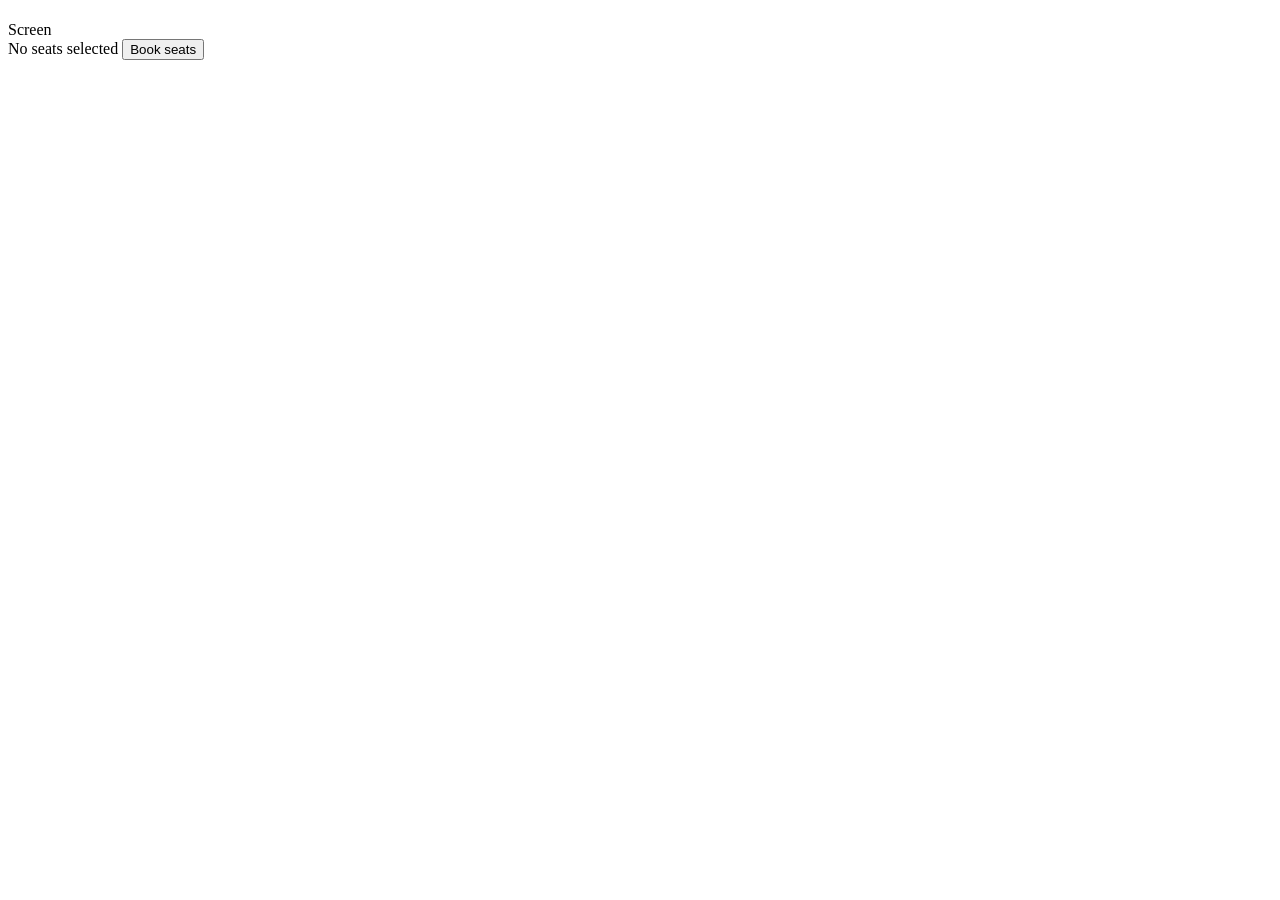
==== src/main/resources/static/pages/booking.html @ 3a865e9b "jaja" ====
<!DOCTYPE html>
<html lang="en">
<head>
    <meta charset="UTF-8">
    <title>Title</title>
</head>
<body>
<main>
    <h1 id="movie-title"></h1>
    <div class="screen">Screen</div>

    <form id="seat-form">
        <div id="seat-map"></div>
        <output for="seat-form" id="selection-summary">No seats selected</output>
        <button type="submit">Book seats</button>
    </form>
</main>
<script type="module" src="../js/booking.js"></script>
</body>
</html>
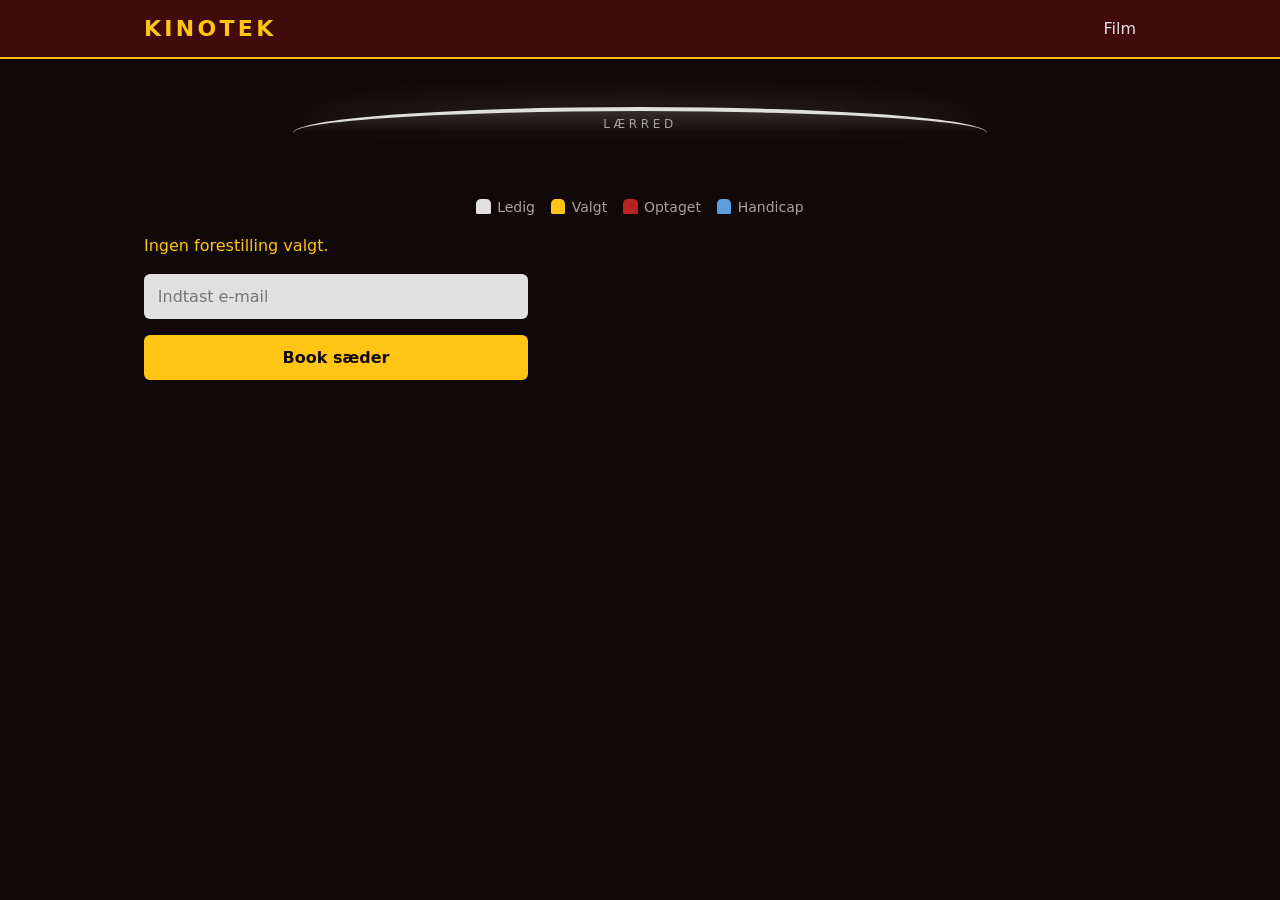
==== commit b1c0ebe9: "Flyt frontend ind i static/ så Spring serverer den Spring Boot serverer kun statiske filer fra class" ====
--- a/src/main/resources/static/pages/booking.html
+++ b/src/main/resources/static/pages/booking.html
@@ -1,18 +1,30 @@
 <!DOCTYPE html>
-<html lang="en">
+<html lang="da">
 <head>
     <meta charset="UTF-8">
-    <title>Title</title>
+    <title>Vælg sæder – Kinotek</title>
+    <link rel="stylesheet" href="../css/stylesheet.css">
+    <link rel="stylesheet" href="../css/components/seats.css">
 </head>
 <body>
 <main>
     <h1 id="movie-title"></h1>
-    <div class="screen">Screen</div>
+    <div class="screen">Lærred</div> <!--- stjålet lærred grafik for sjov -> kan slettes --->
 
     <form id="seat-form">
         <div id="seat-map"></div>
-        <output for="seat-form" id="selection-summary">No seats selected</output>
-        <button type="submit">Book seats</button>
+
+        <ul class="seat-legend" aria-label="Forklaring">
+            <li data-state="free">Ledig</li>
+            <li data-state="selected">Valgt</li>
+            <li data-state="booked">Optaget</li>
+            <li data-state="access">Handicap</li>
+        </ul>
+
+        <output for="seat-form" id="selection-summary">Ingen sæder valgt</output>
+
+        <input type="email" name="email" placeholder="Indtast e-mail" id="inputEmail" required>
+        <button type="submit">Book sæder</button>
     </form>
 </main>
 <script type="module" src="../js/booking.js"></script>
--- a/src/main/resources/static/css/stylesheet.css
+++ b/src/main/resources/static/css/stylesheet.css
@@ -0,0 +1,194 @@
+/* ------ TOKENS ------- */
+
+:root {
+    --rich-black: rgb(17, 9, 7);
+    --surface: hsl(0, 25%, 11%);
+    --bordeaux: hsl(0, 71%, 15%);
+    --crimson: hsl(0, 68%, 43%);
+    --yellow: hsl(45, 100%, 54%);
+    --white: hsl(0, 0%, 100%);
+    --off-white: hsl(0, 0%, 88%);
+    --muted: hsl(0, 0%, 64%);
+
+    --font-family: "Inter", system-ui, sans-serif;
+    --font-size-large: 22px;
+    --font-size-medium: 17px;
+    --font-size-small: 14px;
+    --font-size-extra-small: 12px;
+
+    --radius: 6px;
+    --page-width: 64rem;
+
+}
+/* ------ RESET ------ */
+
+* { margin: 0; }
+*, *::before, *::after {box-sizing: border-box;}
+
+html{ font-family: var(--font-family);}
+
+body {
+    min-height: 100vh;
+    background: var(--rich-black);
+    color: var(--off-white);
+    line-height: 1.5;
+    -webkit-font-smoothing: antialiased;
+}
+
+/* ------ LAYOUT ------ */
+main {
+    max-width: var(--page-width);
+    margin: 0 auto;
+    padding: 2rem 1rem;
+}
+
+/* spacing mellem forældre og børn */
+main > * + * { margin-top: 1rem; }
+main > article > * + * { margin-top: .5rem; }
+
+/* ------- TEXT -------- */
+
+h1, h2, h3, h4, h5, h6 {
+    color: var(--white);
+    text-wrap: balance;
+    line-height: 1.2;
+
+}
+
+h1 { font-size: clamp(1.75rem, 4vw, 2.5rem); }
+h2 { font-size: var(--font-size-large); }
+
+
+a { color: var(--yellow); }
+a:hover { color: var(--white); }
+
+
+#movie-meta, [role="status"] { color: var(--muted); }
+
+span, p {
+    text-wrap: wrap;
+    color: var(--off-white);
+}
+
+/* ------ HEADER / NAV (bor i js/components/nav.js) ------ */
+.site-header {
+    position: sticky;
+    top: 0;
+    z-index: 10;
+    background: var(--bordeaux);
+    border-bottom: 2px solid var(--yellow);
+}
+
+.site-header nav {
+    max-width: var(--page-width);
+    margin: 0 auto;
+    padding: .75rem 1rem;
+    display: flex;
+    justify-content: space-between;
+    align-items: center;
+}
+
+.site-header ul {
+    display: flex;
+    gap: 1.5rem;
+    list-style: none;
+    padding: 0;
+}
+
+.site-header a {
+    color: var(--off-white);
+    text-decoration: none;
+    transition: color .2s ease;
+}
+
+.site-header a:hover,
+.site-header a[aria-current="page"] { color: var(--yellow); }
+
+.site-header .logo {
+    color: var(--yellow);
+    font-size: var(--font-size-large);
+    font-weight: 800;
+    letter-spacing: .15em;
+    text-transform: uppercase;
+}
+
+/* ----- INTERAKTIVE ELEMENTER ------ */
+
+/* ------ FORMS ------ */
+input, button, textarea, select {
+    font: inherit;
+    padding: .6rem .8rem;
+    border: 1px solid transparent;
+    border-radius: var(--radius);
+    background: var(--off-white);
+    color: var(--rich-black);
+}
+
+input:focus-visible, button:focus-visible,
+textarea:focus-visible, select:focus-visible {
+    outline: 2px solid var(--yellow);
+    outline-offset: 2px;
+}
+
+button {
+    background: var(--yellow);
+    font-weight: 600;
+    cursor: pointer;
+    transition: background .2s ease;
+}
+
+button:hover:not(:disabled) { background: var(--white); }
+button:disabled { opacity: .4; cursor: not-allowed; }
+
+label { display: block; }
+
+#formMovie {
+    display: grid;
+    gap: .5rem;
+    max-width: 32rem;
+}
+
+#formMovie label { margin-top: .75rem; }
+
+output { display: block; color: var(--yellow); }
+
+
+/* -- MOVIE --- */
+.movie-list {
+    list-style: none;
+    padding: 0;
+    display: grid;
+    gap: 1.25rem;
+    grid-template-columns: repeat(auto-fill, minmax(12rem, 1fr));
+}
+
+.movie-list article {
+    height: 100%;
+    overflow: hidden;
+    background: var(--surface);
+    border: 1px solid transparent;
+    border-radius: var(--radius);
+    transition: border-color .2s ease;
+}
+
+.movie-list article:hover { border-color: var(--yellow); }
+
+.movie-list a { display: block; color: var(--white); text-decoration: none; }
+
+.movie-list img {
+    display: block;
+    width: 100%;
+    aspect-ratio: 2 / 3;
+    object-fit: cover;
+}
+
+.movie-list h2 { padding: .75rem .75rem 0; font-size: var(--font-size-medium); }
+
+.movie-list article > p {
+    padding: .25rem .75rem .75rem;
+    font-size: var(--font-size-small);
+    color: var(--muted);
+}
+
+.movie-poster { max-width: 250px; height: auto;
+}
--- a/src/main/resources/static/css/components/seats.css
+++ b/src/main/resources/static/css/components/seats.css
@@ -0,0 +1,128 @@
+:root {
+    --seat-free: var(--off-white);
+    --seat-hover: hsl(45, 100%, 82%);
+    --seat-selected: var(--yellow);
+    --seat-booked: var(--crimson);
+    --seat-accessible: hsl(210, 65%, 62%);
+}
+
+/* ------ SCREEN ------ */
+.screen {
+    width: 70%;
+    margin: 1rem auto 2.5rem;
+    padding-top: .25rem;
+    text-align: center;
+    font-size: var(--font-size-extra-small);
+    letter-spacing: .3em;
+    text-transform: uppercase;
+    color: var(--muted);
+    border-top: 4px solid var(--off-white);
+    border-radius: 50% 50% 0 0 / 100% 100% 0 0;
+    background: linear-gradient(to bottom, rgb(255 255 255 / .15), transparent);
+    box-shadow: 0 -10px 30px rgb(255 255 255 / .1);
+}
+
+/* ------ SEAT MAP ------ */
+#seat-form { display: grid; gap: 1rem; }
+
+#seat-map { overflow-x: auto; padding-bottom: .5rem; }
+
+#seat-map fieldset {
+    display: flex;
+    gap: 6px;
+    width: max-content;
+    margin: 0 auto 6px;
+    padding: 0;
+    border: 0;
+}
+
+/* ------ SEAT ------ */
+.seat { position: relative; }
+
+.seat input {
+    position: absolute;
+    inset: 0;
+    width: 100%;
+    height: 100%;
+    margin: 0;
+    padding: 0;
+    opacity: 0;
+    cursor: pointer;
+}
+
+.seat label {
+    position: relative;
+    display: grid;
+    place-items: center;
+    width: 1.9rem;
+    height: 2rem;
+    background: var(--seat-free);
+    color: var(--rich-black);
+    font-size: .65rem;
+    font-weight: 600;
+    border-radius: .7rem .7rem .3rem .3rem;       /* backrest */
+    box-shadow: inset 0 -.45rem 0 rgb(0 0 0 / .18); /* cushion */
+    user-select: none;
+    transition: background .15s ease;
+}
+
+/* armrests */
+.seat label::before,
+.seat label::after {
+    content: "";
+    position: absolute;
+    bottom: .1rem;
+    width: .2rem;
+    height: .9rem;
+    border-radius: .1rem;
+    background: inherit;
+    filter: brightness(.75);
+}
+.seat label::before { left: -.2rem; }
+.seat label::after  { right: -.2rem; }
+
+/* ------ STATES ------ */
+.seat input[data-accessible="true"] + label { background: var(--seat-accessible); }
+
+.seat input:hover:not(:disabled) + label { background: var(--seat-hover); }
+.seat input:checked + label { background: var(--seat-selected); }
+
+.seat input:disabled { cursor: not-allowed; }
+.seat input:disabled + label {
+    background: var(--seat-booked);
+    color: rgb(255 255 255 / .6);
+}
+
+.seat input:focus-visible + label { outline: 2px solid var(--white); outline-offset: 3px; }
+
+/* ------ LEGEND (colour key) ------ */
+.seat-legend {
+    display: flex;
+    flex-wrap: wrap;
+    justify-content: center;
+    gap: 1rem;
+    padding: 0;
+    list-style: none;
+    font-size: var(--font-size-small);
+    color: var(--muted);
+}
+
+.seat-legend li::before {
+    content: "";
+    display: inline-block;
+    width: .9rem;
+    height: .9rem;
+    margin-right: .4rem;
+    vertical-align: -.1rem;
+    border-radius: .3rem .3rem .1rem .1rem;
+    background: var(--swatch);
+}
+
+.seat-legend [data-state="free"]     { --swatch: var(--seat-free); }
+.seat-legend [data-state="selected"] { --swatch: var(--seat-selected); }
+.seat-legend [data-state="booked"]   { --swatch: var(--seat-booked); }
+.seat-legend [data-state="access"]   { --swatch: var(--seat-accessible); }
+
+/* ------ BOOKING FORM CONTROLS ------ */
+#seat-form > input,
+#seat-form > button { justify-self: start; width: min(100%, 24rem); }
